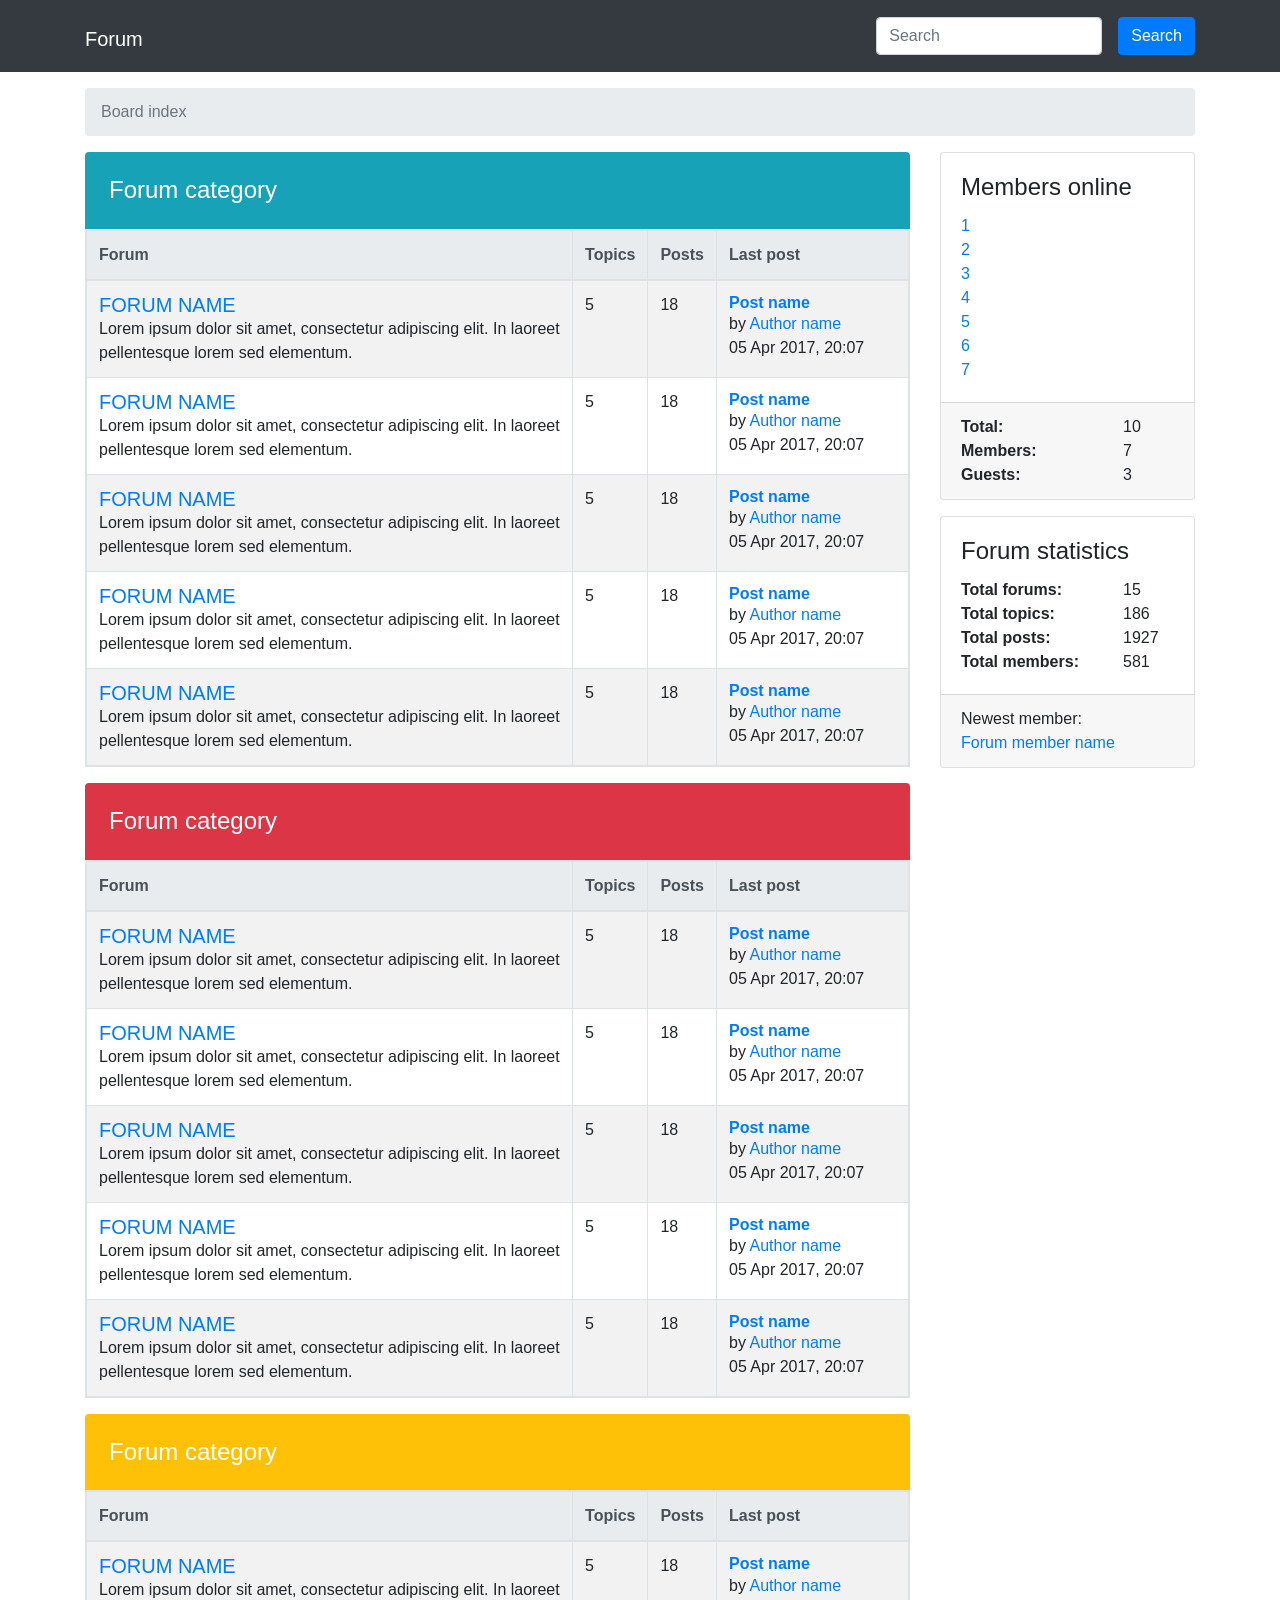
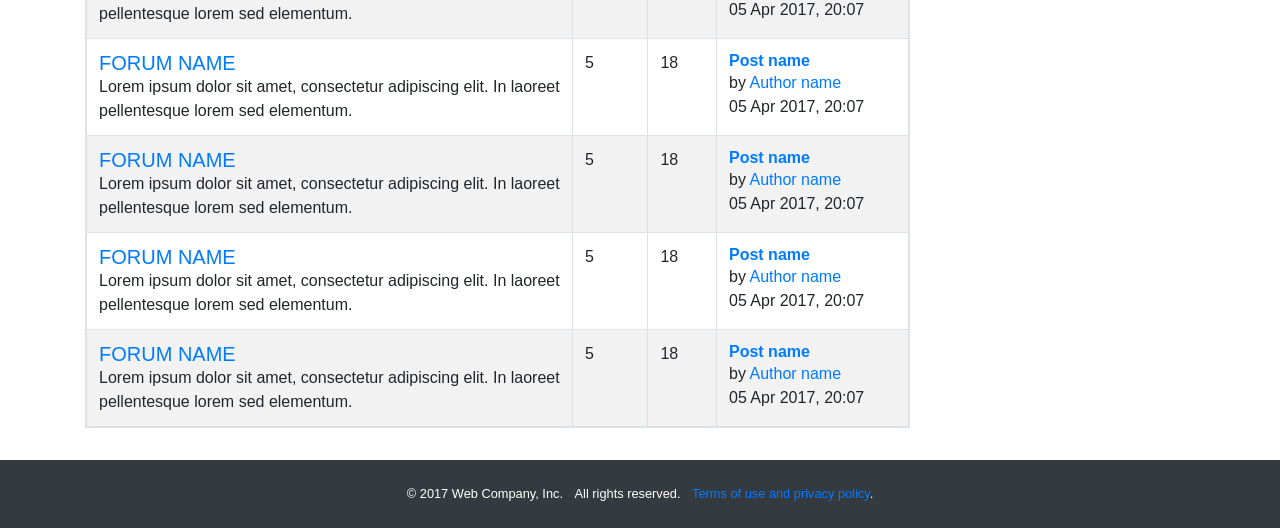
==== day 18/index.html @ 0929593d "day 17need to do" ====
<!DOCTYPE html>
<html lang="en">
  <head>
    <!-- Required meta tags -->
    <meta charset="utf-8">
    <meta name="viewport" content="width=device-width, initial-scale=1, shrink-to-fit=no">

    <!-- Bootstrap CSS -->
    <link rel="stylesheet" href="https://maxcdn.bootstrapcdn.com/bootstrap/4.0.0-beta.2/css/bootstrap.min.css" integrity="sha384-PsH8R72JQ3SOdhVi3uxftmaW6Vc51MKb0q5P2rRUpPvrszuE4W1povHYgTpBfshb" crossorigin="anonymous">

    <title>Forum - Board overview</title>

    <style type="text/css">
      .forum-col {
        min-width: 16em;
      }
      .last-post-col {
        min-width: 12em;
      }
    </style>
  </head>
  <body>
    <nav class="navbar navbar-dark bg-dark">
      <div class="container">
        <h1><a href="#" class="navbar-brand">Forum</a></h1>
        <form class="form-inline">
          <input type="text" class="form-control mr-3 mb-2 mb-sm-0 " placeholder="Search">
          <button type="submit" class="btn btn-primary">Search</button>
        </form>
      </div>
    </nav>
    <div class="container my-3">
      <nav class="breadcrumb">
        <span class="breadcrumb-item active">Board index</span>
      </nav>
      <div class="row">
        <div class="col-12 col-xl-9">
          <h2 class="h4 text-white  bg-info mb-0 p-4 rounded-top">Forum category</h2>
          <table class="table table-striped table-bordered table-responsive">
            <thead class="thead-light">
              <tr>
                <th scope="col" class="forum-col">Forum</th>
                <th scope="col">Topics</th>
                <th scope="col">Posts</th>
                <th scope="col" class="last-post-col">Last post</th>
              </tr>
            </thead>
            <tbody>
              <tr>
                <td>
                  <h3 class="h5 mb-0"><a href="#0" class="text-uppercase">Forum name</a></h3>
                  <p class="mb-0">Lorem ipsum dolor sit amet, consectetur adipiscing elit. In laoreet pellentesque lorem sed elementum.</p>
                </td>
                <td>
                  <div>5</div>
                </td>
                <td>
                  <div>18</div>
                </td>
                <td>
                  <h4 class="h6 mb-0 font-weight-bold"><a href="#0">Post name</a></h4>
                  <div>by <a href="#0">Author name</a></div>
                  <div>05 Apr 2017, 20:07</div>
                </td>
              </tr>
              <tr>
                <td>
                  <h3 class="h5 mb-0"><a href="#0" class="text-uppercase">Forum name</a></h3>
                  <p class="mb-0">Lorem ipsum dolor sit amet, consectetur adipiscing elit. In laoreet pellentesque lorem sed elementum.</p>
                </td>
                <td>
                  <div>5</div>
                </td>
                <td>
                  <div>18</div>
                </td>
                <td>
                  <h4 class="h6 mb-0 font-weight-bold"><a href="#0">Post name</a></h4>
                  <div>by <a href="#0">Author name</a></div>
                  <div>05 Apr 2017, 20:07</div>
                </td>
              </tr>
              <tr>
                <td>
                  <h3 class="h5 mb-0"><a href="#0" class="text-uppercase">Forum name</a></h3>
                  <p class="mb-0">Lorem ipsum dolor sit amet, consectetur adipiscing elit. In laoreet pellentesque lorem sed elementum.</p>
                </td>
                <td>
                  <div>5</div>
                </td>
                <td>
                  <div>18</div>
                </td>
                <td>
                  <h4 class="h6 mb-0 font-weight-bold"><a href="#0">Post name</a></h4>
                  <div>by <a href="#0">Author name</a></div>
                  <div>05 Apr 2017, 20:07</div>
                </td>
              </tr>
              <tr>
                <td>
                  <h3 class="h5 mb-0"><a href="#0" class="text-uppercase">Forum name</a></h3>
                  <p class="mb-0">Lorem ipsum dolor sit amet, consectetur adipiscing elit. In laoreet pellentesque lorem sed elementum.</p>
                </td>
                <td>
                  <div>5</div>
                </td>
                <td>
                  <div>18</div>
                </td>
                <td>
                  <h4 class="h6 mb-0 font-weight-bold"><a href="#0">Post name</a></h4>
                  <div>by <a href="#0">Author name</a></div>
                  <div>05 Apr 2017, 20:07</div>
                </td>
              </tr>
              <tr>
                <td>
                  <h3 class="h5 mb-0"><a href="#0" class="text-uppercase">Forum name</a></h3>
                  <p class="mb-0">Lorem ipsum dolor sit amet, consectetur adipiscing elit. In laoreet pellentesque lorem sed elementum.</p>
                </td>
                <td>
                  <div>5</div>
                </td>
                <td>
                  <div>18</div>
                </td>
                <td>
                  <h4 class="h6 mb-0 font-weight-bold"><a href="#0">Post name</a></h4>
                  <div>by <a href="#0">Author name</a></div>
                  <div>05 Apr 2017, 20:07</div>
                </td>
              </tr>
            </tbody>
          </table>
          <h2 class="h4 text-white  bg-danger mb-0 p-4 rounded-top">Forum category</h2>
          <table class="table table-striped table-bordered table-responsive">
            <thead class="thead-light">
              <tr>
                <th scope="col" class="forum-col">Forum</th>
                <th scope="col">Topics</th>
                <th scope="col">Posts</th>
                <th scope="col" class="last-post-col">Last post</th>
              </tr>
            </thead>
            <tbody>
              <tr>
                <td>
                  <h3 class="h5 mb-0"><a href="#0" class="text-uppercase">Forum name</a></h3>
                  <p class="mb-0">Lorem ipsum dolor sit amet, consectetur adipiscing elit. In laoreet pellentesque lorem sed elementum.</p>
                </td>
                <td>
                  <div>5</div>
                </td>
                <td>
                  <div>18</div>
                </td>
                <td>
                  <h4 class="h6 mb-0 font-weight-bold"><a href="#0">Post name</a></h4>
                  <div>by <a href="#0">Author name</a></div>
                  <div>05 Apr 2017, 20:07</div>
                </td>
              </tr>
              <tr>
                <td>
                  <h3 class="h5 mb-0"><a href="#0" class="text-uppercase">Forum name</a></h3>
                  <p class="mb-0">Lorem ipsum dolor sit amet, consectetur adipiscing elit. In laoreet pellentesque lorem sed elementum.</p>
                </td>
                <td>
                  <div>5</div>
                </td>
                <td>
                  <div>18</div>
                </td>
                <td>
                  <h4 class="h6 mb-0 font-weight-bold"><a href="#0">Post name</a></h4>
                  <div>by <a href="#0">Author name</a></div>
                  <div>05 Apr 2017, 20:07</div>
                </td>
              </tr>
              <tr>
                <td>
                  <h3 class="h5 mb-0"><a href="#0" class="text-uppercase">Forum name</a></h3>
                  <p class="mb-0">Lorem ipsum dolor sit amet, consectetur adipiscing elit. In laoreet pellentesque lorem sed elementum.</p>
                </td>
                <td>
                  <div>5</div>
                </td>
                <td>
                  <div>18</div>
                </td>
                <td>
                  <h4 class="h6 mb-0 font-weight-bold"><a href="#0">Post name</a></h4>
                  <div>by <a href="#0">Author name</a></div>
                  <div>05 Apr 2017, 20:07</div>
                </td>
              </tr>
              <tr>
                <td>
                  <h3 class="h5 mb-0"><a href="#0" class="text-uppercase">Forum name</a></h3>
                  <p class="mb-0">Lorem ipsum dolor sit amet, consectetur adipiscing elit. In laoreet pellentesque lorem sed elementum.</p>
                </td>
                <td>
                  <div>5</div>
                </td>
                <td>
                  <div>18</div>
                </td>
                <td>
                  <h4 class="h6 mb-0 font-weight-bold"><a href="#0">Post name</a></h4>
                  <div>by <a href="#0">Author name</a></div>
                  <div>05 Apr 2017, 20:07</div>
                </td>
              </tr>
              <tr>
                <td>
                  <h3 class="h5 mb-0"><a href="#0" class="text-uppercase">Forum name</a></h3>
                  <p class="mb-0">Lorem ipsum dolor sit amet, consectetur adipiscing elit. In laoreet pellentesque lorem sed elementum.</p>
                </td>
                <td>
                  <div>5</div>
                </td>
                <td>
                  <div>18</div>
                </td>
                <td>
                  <h4 class="h6 mb-0 font-weight-bold"><a href="#0">Post name</a></h4>
                  <div>by <a href="#0">Author name</a></div>
                  <div>05 Apr 2017, 20:07</div>
                </td>
              </tr>
            </tbody>
          </table>
          <h2 class="h4 text-white  bg-warning mb-0 p-4 rounded-top ">Forum category</h2>
          <table class="table table-striped table-bordered table-responsive">
            <thead class="thead-light">
              <tr>
                <th scope="col" class="forum-col">Forum</th>
                <th scope="col">Topics</th>
                <th scope="col">Posts</th>
                <th scope="col" class="last-post-col">Last post</th>
              </tr>
            </thead>
            <tbody>
              <tr>
                <td>
                  <h3 class="h5 mb-0"><a href="#0" class="text-uppercase">Forum name</a></h3>
                  <p class="mb-0">Lorem ipsum dolor sit amet, consectetur adipiscing elit. In laoreet pellentesque lorem sed elementum.</p>
                </td>
                <td>
                  <div>5</div>
                </td>
                <td>
                  <div>18</div>
                </td>
                <td>
                  <h4 class="h6 mb-0 font-weight-bold"><a href="#0">Post name</a></h4>
                  <div>by <a href="#0">Author name</a></div>
                  <div>05 Apr 2017, 20:07</div>
                </td>
              </tr>
              <tr>
                <td>
                  <h3 class="h5 mb-0"><a href="#0" class="text-uppercase">Forum name</a></h3>
                  <p class="mb-0">Lorem ipsum dolor sit amet, consectetur adipiscing elit. In laoreet pellentesque lorem sed elementum.</p>
                </td>
                <td>
                  <div>5</div>
                </td>
                <td>
                  <div>18</div>
                </td>
                <td>
                  <h4 class="h6 mb-0 font-weight-bold"><a href="#0">Post name</a></h4>
                  <div>by <a href="#0">Author name</a></div>
                  <div>05 Apr 2017, 20:07</div>
                </td>
              </tr>
              <tr>
                <td>
                  <h3 class="h5 mb-0"><a href="#0" class="text-uppercase">Forum name</a></h3>
                  <p class="mb-0">Lorem ipsum dolor sit amet, consectetur adipiscing elit. In laoreet pellentesque lorem sed elementum.</p>
                </td>
                <td>
                  <div>5</div>
                </td>
                <td>
                  <div>18</div>
                </td>
                <td>
                  <h4 class="h6 mb-0 font-weight-bold"><a href="#0">Post name</a></h4>
                  <div>by <a href="#0">Author name</a></div>
                  <div>05 Apr 2017, 20:07</div>
                </td>
              </tr>
              <tr>
                <td>
                  <h3 class="h5 mb-0"><a href="#0" class="text-uppercase">Forum name</a></h3>
                  <p class="mb-0">Lorem ipsum dolor sit amet, consectetur adipiscing elit. In laoreet pellentesque lorem sed elementum.</p>
                </td>
                <td>
                  <div>5</div>
                </td>
                <td>
                  <div>18</div>
                </td>
                <td>
                  <h4 class="h6 mb-0 font-weight-bold"><a href="#0">Post name</a></h4>
                  <div>by <a href="#0">Author name</a></div>
                  <div>05 Apr 2017, 20:07</div>
                </td>
              </tr>
              <tr>
                <td>
                  <h3 class="h5 mb-0"><a href="#0" class="text-uppercase">Forum name</a></h3>
                  <p class="mb-0">Lorem ipsum dolor sit amet, consectetur adipiscing elit. In laoreet pellentesque lorem sed elementum.</p>
                </td>
                <td>
                  <div>5</div>
                </td>
                <td>
                  <div>18</div>
                </td>
                <td>
                  <h4 class="h6 mb-0 font-weight-bold"><a href="#0">Post name</a></h4>
                  <div>by <a href="#0">Author name</a></div>
                  <div>05 Apr 2017, 20:07</div>
                </td>
              </tr>
            </tbody>
          </table>
        </div>
        <div class="col-12 col-xl-3">
          <aside>
            <div class="row">
              <div class="col-12 col-sm-6 col-xl-12">
                <div class="card mb-3 mb-sm-0 mb-xl-3">
                  <div class="card-body">
                    <h2 class="h4 card-title">Members online</h2>
                    <ul class="list-unstyled mb-0">
                      <li><a href="#0">1</a></li>
                      <li><a href="#0">2</a></li>
                      <li><a href="#0">3</a></li>
                      <li><a href="#0">4</a></li>
                      <li><a href="#0">5</a></li>
                      <li><a href="#0">6</a></li>
                      <li><a href="#0">7</a></li>
                    </ul>
                  </div>
                  <div class="card-footer">
                    <dl class="row mb-0">
                      <dt class="col-8">Total:</dt>
                      <dd class="col-4 mb-0">10</dd>
                    </dl>
                    <dl class="row mb-0">
                      <dt class="col-8">Members:</dt>
                      <dd class="col-4 mb-0">7</dd>
                    </dl>
                    <dl class="row mb-0">
                      <dt class="col-8">Guests:</dt>
                      <dd class="col-4 mb-0">3</dd>
                    </dl>
                  </div>
                </div>
              </div>
              <div class="col-12 col-sm-6 col-xl-12">
                <div class="card">
                  <div class="card-body">
                    <h2 class="h4 card-title">Forum statistics</h2>
                    <dl class="row mb-0">
                      <dt class="col-8">Total forums:</dt>
                      <dd class="col-4 mb-0">15</dd>
                    </dl>
                    <dl class="row mb-0">
                      <dt class="col-8">Total topics:</dt>
                      <dd class="col-4 mb-0">186</dd>
                    </dl>
                    <dl class="row mb-0">
                      <dt class="col-8">Total posts:</dt>
                      <dd class="col-4 mb-0">1927</dd>
                    </dl>
                    <dl class="row mb-0">
                      <dt class="col-8">Total members:</dt>
                      <dd class="col-4 mb-0">581</dd>
                    </dl>
                  </div>
                  <div class="card-footer">
                    <div>Newest member:</div>
                    <div><a href="#0">Forum member name</a></div>
                  </div>
                </div>
              </div>
            </div>
          </aside>
        </div>
      </div>
    </div>
    <footer class="small bg-dark text-white">
      <div class="container py-4">
        <ul class="list-inline mb-0 text-center">
          <li class="list-inline-item">&copy; 2017 Web Company, Inc.</li>
          <li class="list-inline-item">All rights reserved.</li>
          <li class="list-inline-item"><a href="#">Terms of use and privacy policy</a>.</li>
        </ul>
      </div>
    </footer>

    <!-- Optional JavaScript -->
    <!-- jQuery first, then Popper.js, then Bootstrap JS -->
    <script src="https://code.jquery.com/jquery-3.2.1.slim.min.js" integrity="sha384-KJ3o2DKtIkvYIK3UENzmM7KCkRr/rE9/Qpg6aAZGJwFDMVNA/GpGFF93hXpG5KkN" crossorigin="anonymous"></script>
    <script src="https://cdnjs.cloudflare.com/ajax/libs/popper.js/1.12.3/umd/popper.min.js" integrity="sha384-vFJXuSJphROIrBnz7yo7oB41mKfc8JzQZiCq4NCceLEaO4IHwicKwpJf9c9IpFgh" crossorigin="anonymous"></script>
    <script src="https://maxcdn.bootstrapcdn.com/bootstrap/4.0.0-beta.2/js/bootstrap.min.js" integrity="sha384-alpBpkh1PFOepccYVYDB4do5UnbKysX5WZXm3XxPqe5iKTfUKjNkCk9SaVuEZflJ" crossorigin="anonymous"></script>
  </body>
</html>
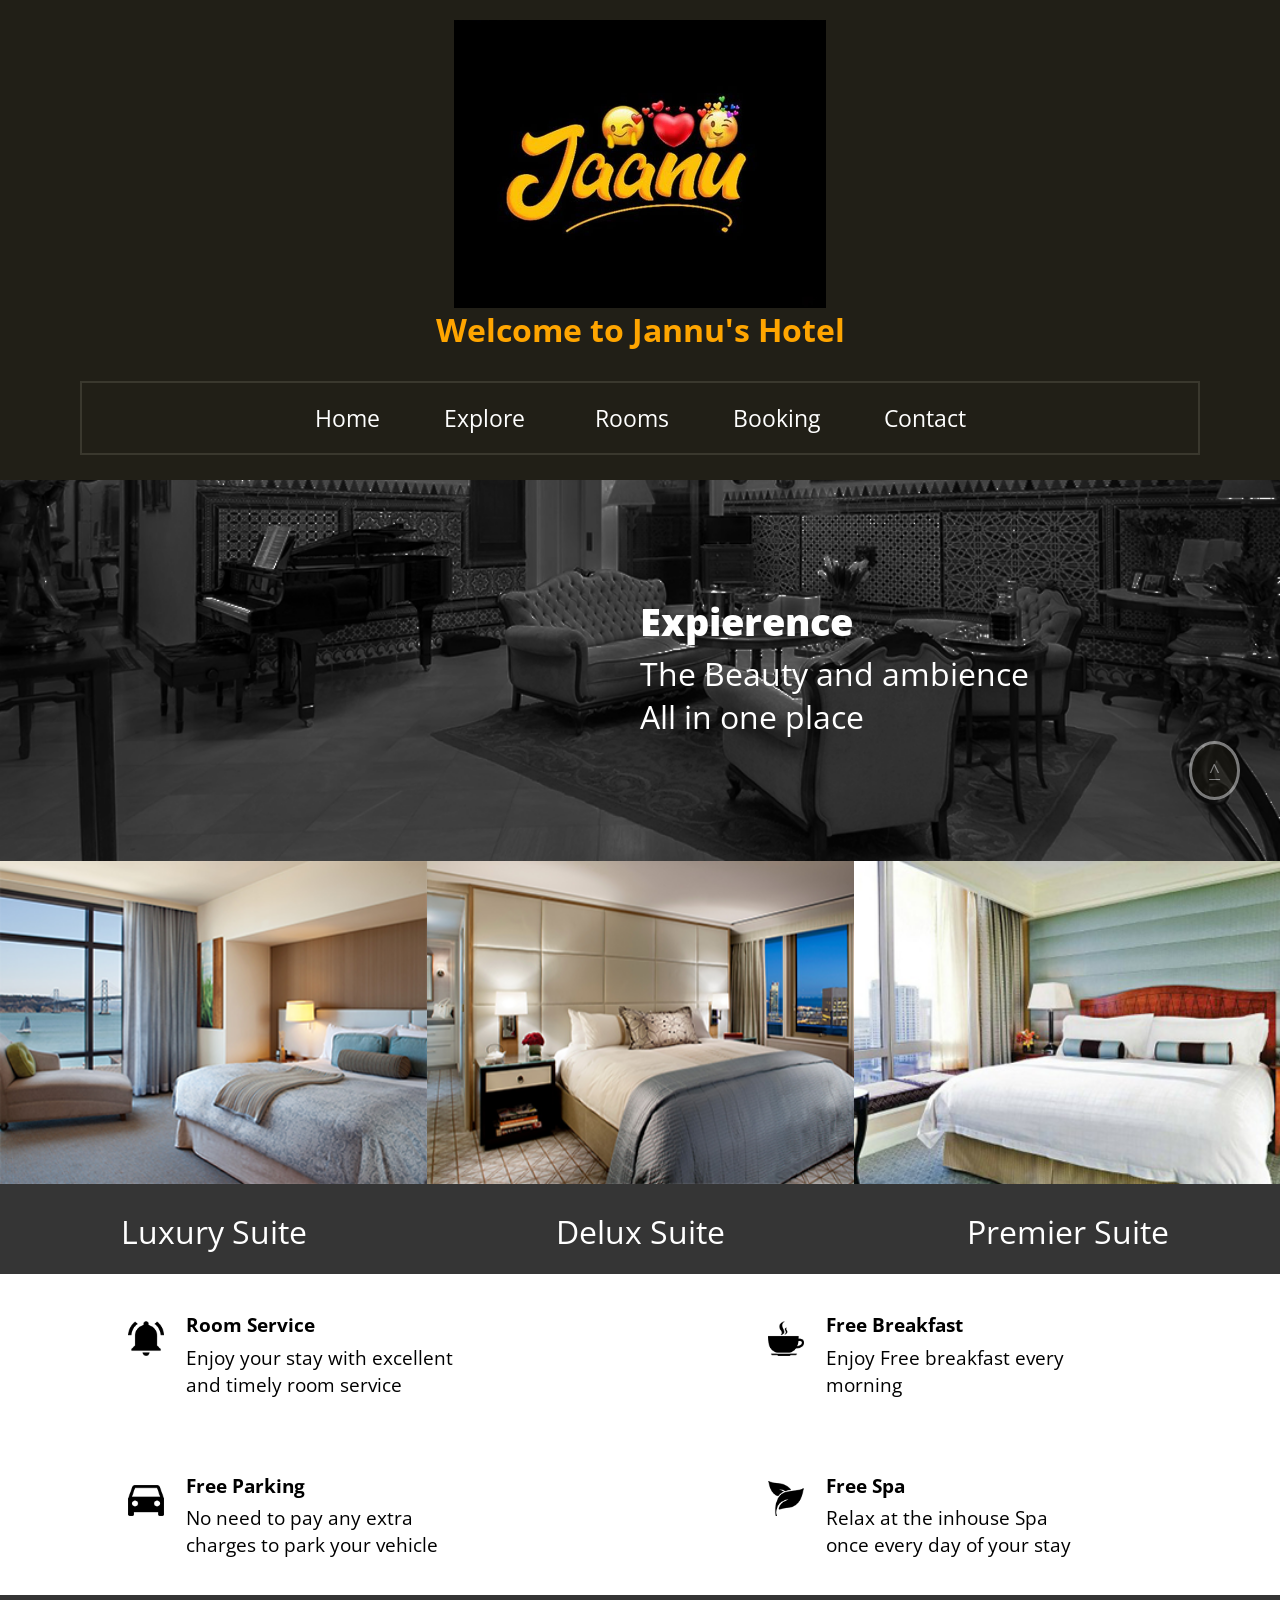
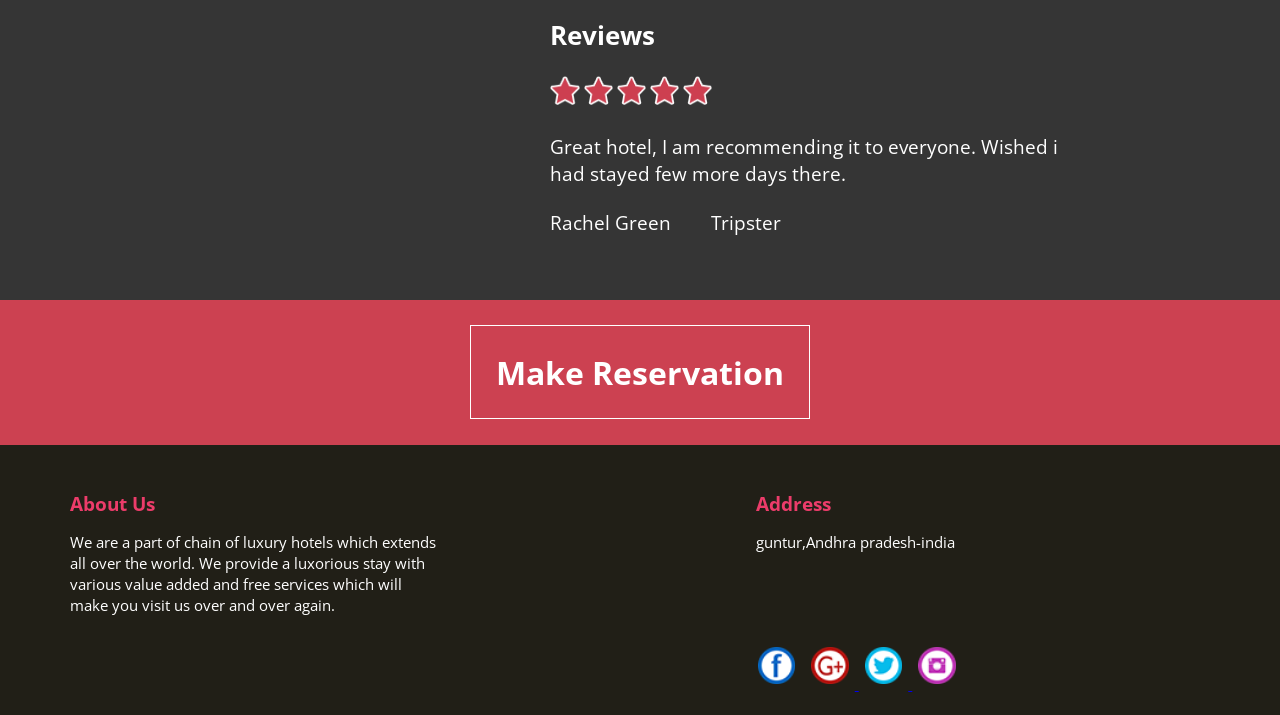
==== commit 0fe24331: "day 17need to do" ====
--- a/day 18/index.html
+++ b/day 18/index.html
@@ -1,414 +1,299 @@
 <!DOCTYPE html>
-<html lang="en">
-  <head>
-    <!-- Required meta tags -->
+<html>
+<head>
     <meta charset="utf-8">
-    <meta name="viewport" content="width=device-width, initial-scale=1, shrink-to-fit=no">
-
-    <!-- Bootstrap CSS -->
-    <link rel="stylesheet" href="https://maxcdn.bootstrapcdn.com/bootstrap/4.0.0-beta.2/css/bootstrap.min.css" integrity="sha384-PsH8R72JQ3SOdhVi3uxftmaW6Vc51MKb0q5P2rRUpPvrszuE4W1povHYgTpBfshb" crossorigin="anonymous">
-
-    <title>Forum - Board overview</title>
-
-    <style type="text/css">
-      .forum-col {
-        min-width: 16em;
-      }
-      .last-post-col {
-        min-width: 12em;
-      }
-    </style>
-  </head>
-  <body>
-    <nav class="navbar navbar-dark bg-dark">
-      <div class="container">
-        <h1><a href="#" class="navbar-brand">Forum</a></h1>
-        <form class="form-inline">
-          <input type="text" class="form-control mr-3 mb-2 mb-sm-0 " placeholder="Search">
-          <button type="submit" class="btn btn-primary">Search</button>
-        </form>
-      </div>
-    </nav>
-    <div class="container my-3">
-      <nav class="breadcrumb">
-        <span class="breadcrumb-item active">Board index</span>
-      </nav>
-      <div class="row">
-        <div class="col-12 col-xl-9">
-          <h2 class="h4 text-white  bg-info mb-0 p-4 rounded-top">Forum category</h2>
-          <table class="table table-striped table-bordered table-responsive">
-            <thead class="thead-light">
-              <tr>
-                <th scope="col" class="forum-col">Forum</th>
-                <th scope="col">Topics</th>
-                <th scope="col">Posts</th>
-                <th scope="col" class="last-post-col">Last post</th>
-              </tr>
-            </thead>
-            <tbody>
-              <tr>
-                <td>
-                  <h3 class="h5 mb-0"><a href="#0" class="text-uppercase">Forum name</a></h3>
-                  <p class="mb-0">Lorem ipsum dolor sit amet, consectetur adipiscing elit. In laoreet pellentesque lorem sed elementum.</p>
-                </td>
-                <td>
-                  <div>5</div>
-                </td>
-                <td>
-                  <div>18</div>
-                </td>
-                <td>
-                  <h4 class="h6 mb-0 font-weight-bold"><a href="#0">Post name</a></h4>
-                  <div>by <a href="#0">Author name</a></div>
-                  <div>05 Apr 2017, 20:07</div>
-                </td>
-              </tr>
-              <tr>
-                <td>
-                  <h3 class="h5 mb-0"><a href="#0" class="text-uppercase">Forum name</a></h3>
-                  <p class="mb-0">Lorem ipsum dolor sit amet, consectetur adipiscing elit. In laoreet pellentesque lorem sed elementum.</p>
-                </td>
-                <td>
-                  <div>5</div>
-                </td>
-                <td>
-                  <div>18</div>
-                </td>
-                <td>
-                  <h4 class="h6 mb-0 font-weight-bold"><a href="#0">Post name</a></h4>
-                  <div>by <a href="#0">Author name</a></div>
-                  <div>05 Apr 2017, 20:07</div>
-                </td>
-              </tr>
-              <tr>
-                <td>
-                  <h3 class="h5 mb-0"><a href="#0" class="text-uppercase">Forum name</a></h3>
-                  <p class="mb-0">Lorem ipsum dolor sit amet, consectetur adipiscing elit. In laoreet pellentesque lorem sed elementum.</p>
-                </td>
-                <td>
-                  <div>5</div>
-                </td>
-                <td>
-                  <div>18</div>
-                </td>
-                <td>
-                  <h4 class="h6 mb-0 font-weight-bold"><a href="#0">Post name</a></h4>
-                  <div>by <a href="#0">Author name</a></div>
-                  <div>05 Apr 2017, 20:07</div>
-                </td>
-              </tr>
-              <tr>
-                <td>
-                  <h3 class="h5 mb-0"><a href="#0" class="text-uppercase">Forum name</a></h3>
-                  <p class="mb-0">Lorem ipsum dolor sit amet, consectetur adipiscing elit. In laoreet pellentesque lorem sed elementum.</p>
-                </td>
-                <td>
-                  <div>5</div>
-                </td>
-                <td>
-                  <div>18</div>
-                </td>
-                <td>
-                  <h4 class="h6 mb-0 font-weight-bold"><a href="#0">Post name</a></h4>
-                  <div>by <a href="#0">Author name</a></div>
-                  <div>05 Apr 2017, 20:07</div>
-                </td>
-              </tr>
-              <tr>
-                <td>
-                  <h3 class="h5 mb-0"><a href="#0" class="text-uppercase">Forum name</a></h3>
-                  <p class="mb-0">Lorem ipsum dolor sit amet, consectetur adipiscing elit. In laoreet pellentesque lorem sed elementum.</p>
-                </td>
-                <td>
-                  <div>5</div>
-                </td>
-                <td>
-                  <div>18</div>
-                </td>
-                <td>
-                  <h4 class="h6 mb-0 font-weight-bold"><a href="#0">Post name</a></h4>
-                  <div>by <a href="#0">Author name</a></div>
-                  <div>05 Apr 2017, 20:07</div>
-                </td>
-              </tr>
-            </tbody>
-          </table>
-          <h2 class="h4 text-white  bg-danger mb-0 p-4 rounded-top">Forum category</h2>
-          <table class="table table-striped table-bordered table-responsive">
-            <thead class="thead-light">
-              <tr>
-                <th scope="col" class="forum-col">Forum</th>
-                <th scope="col">Topics</th>
-                <th scope="col">Posts</th>
-                <th scope="col" class="last-post-col">Last post</th>
-              </tr>
-            </thead>
-            <tbody>
-              <tr>
-                <td>
-                  <h3 class="h5 mb-0"><a href="#0" class="text-uppercase">Forum name</a></h3>
-                  <p class="mb-0">Lorem ipsum dolor sit amet, consectetur adipiscing elit. In laoreet pellentesque lorem sed elementum.</p>
-                </td>
-                <td>
-                  <div>5</div>
-                </td>
-                <td>
-                  <div>18</div>
-                </td>
-                <td>
-                  <h4 class="h6 mb-0 font-weight-bold"><a href="#0">Post name</a></h4>
-                  <div>by <a href="#0">Author name</a></div>
-                  <div>05 Apr 2017, 20:07</div>
-                </td>
-              </tr>
-              <tr>
-                <td>
-                  <h3 class="h5 mb-0"><a href="#0" class="text-uppercase">Forum name</a></h3>
-                  <p class="mb-0">Lorem ipsum dolor sit amet, consectetur adipiscing elit. In laoreet pellentesque lorem sed elementum.</p>
-                </td>
-                <td>
-                  <div>5</div>
-                </td>
-                <td>
-                  <div>18</div>
-                </td>
-                <td>
-                  <h4 class="h6 mb-0 font-weight-bold"><a href="#0">Post name</a></h4>
-                  <div>by <a href="#0">Author name</a></div>
-                  <div>05 Apr 2017, 20:07</div>
-                </td>
-              </tr>
-              <tr>
-                <td>
-                  <h3 class="h5 mb-0"><a href="#0" class="text-uppercase">Forum name</a></h3>
-                  <p class="mb-0">Lorem ipsum dolor sit amet, consectetur adipiscing elit. In laoreet pellentesque lorem sed elementum.</p>
-                </td>
-                <td>
-                  <div>5</div>
-                </td>
-                <td>
-                  <div>18</div>
-                </td>
-                <td>
-                  <h4 class="h6 mb-0 font-weight-bold"><a href="#0">Post name</a></h4>
-                  <div>by <a href="#0">Author name</a></div>
-                  <div>05 Apr 2017, 20:07</div>
-                </td>
-              </tr>
-              <tr>
-                <td>
-                  <h3 class="h5 mb-0"><a href="#0" class="text-uppercase">Forum name</a></h3>
-                  <p class="mb-0">Lorem ipsum dolor sit amet, consectetur adipiscing elit. In laoreet pellentesque lorem sed elementum.</p>
-                </td>
-                <td>
-                  <div>5</div>
-                </td>
-                <td>
-                  <div>18</div>
-                </td>
-                <td>
-                  <h4 class="h6 mb-0 font-weight-bold"><a href="#0">Post name</a></h4>
-                  <div>by <a href="#0">Author name</a></div>
-                  <div>05 Apr 2017, 20:07</div>
-                </td>
-              </tr>
-              <tr>
-                <td>
-                  <h3 class="h5 mb-0"><a href="#0" class="text-uppercase">Forum name</a></h3>
-                  <p class="mb-0">Lorem ipsum dolor sit amet, consectetur adipiscing elit. In laoreet pellentesque lorem sed elementum.</p>
-                </td>
-                <td>
-                  <div>5</div>
-                </td>
-                <td>
-                  <div>18</div>
-                </td>
-                <td>
-                  <h4 class="h6 mb-0 font-weight-bold"><a href="#0">Post name</a></h4>
-                  <div>by <a href="#0">Author name</a></div>
-                  <div>05 Apr 2017, 20:07</div>
-                </td>
-              </tr>
-            </tbody>
-          </table>
-          <h2 class="h4 text-white  bg-warning mb-0 p-4 rounded-top ">Forum category</h2>
-          <table class="table table-striped table-bordered table-responsive">
-            <thead class="thead-light">
-              <tr>
-                <th scope="col" class="forum-col">Forum</th>
-                <th scope="col">Topics</th>
-                <th scope="col">Posts</th>
-                <th scope="col" class="last-post-col">Last post</th>
-              </tr>
-            </thead>
-            <tbody>
-              <tr>
-                <td>
-                  <h3 class="h5 mb-0"><a href="#0" class="text-uppercase">Forum name</a></h3>
-                  <p class="mb-0">Lorem ipsum dolor sit amet, consectetur adipiscing elit. In laoreet pellentesque lorem sed elementum.</p>
-                </td>
-                <td>
-                  <div>5</div>
-                </td>
-                <td>
-                  <div>18</div>
-                </td>
-                <td>
-                  <h4 class="h6 mb-0 font-weight-bold"><a href="#0">Post name</a></h4>
-                  <div>by <a href="#0">Author name</a></div>
-                  <div>05 Apr 2017, 20:07</div>
-                </td>
-              </tr>
-              <tr>
-                <td>
-                  <h3 class="h5 mb-0"><a href="#0" class="text-uppercase">Forum name</a></h3>
-                  <p class="mb-0">Lorem ipsum dolor sit amet, consectetur adipiscing elit. In laoreet pellentesque lorem sed elementum.</p>
-                </td>
-                <td>
-                  <div>5</div>
-                </td>
-                <td>
-                  <div>18</div>
-                </td>
-                <td>
-                  <h4 class="h6 mb-0 font-weight-bold"><a href="#0">Post name</a></h4>
-                  <div>by <a href="#0">Author name</a></div>
-                  <div>05 Apr 2017, 20:07</div>
-                </td>
-              </tr>
-              <tr>
-                <td>
-                  <h3 class="h5 mb-0"><a href="#0" class="text-uppercase">Forum name</a></h3>
-                  <p class="mb-0">Lorem ipsum dolor sit amet, consectetur adipiscing elit. In laoreet pellentesque lorem sed elementum.</p>
-                </td>
-                <td>
-                  <div>5</div>
-                </td>
-                <td>
-                  <div>18</div>
-                </td>
-                <td>
-                  <h4 class="h6 mb-0 font-weight-bold"><a href="#0">Post name</a></h4>
-                  <div>by <a href="#0">Author name</a></div>
-                  <div>05 Apr 2017, 20:07</div>
-                </td>
-              </tr>
-              <tr>
-                <td>
-                  <h3 class="h5 mb-0"><a href="#0" class="text-uppercase">Forum name</a></h3>
-                  <p class="mb-0">Lorem ipsum dolor sit amet, consectetur adipiscing elit. In laoreet pellentesque lorem sed elementum.</p>
-                </td>
-                <td>
-                  <div>5</div>
-                </td>
-                <td>
-                  <div>18</div>
-                </td>
-                <td>
-                  <h4 class="h6 mb-0 font-weight-bold"><a href="#0">Post name</a></h4>
-                  <div>by <a href="#0">Author name</a></div>
-                  <div>05 Apr 2017, 20:07</div>
-                </td>
-              </tr>
-              <tr>
-                <td>
-                  <h3 class="h5 mb-0"><a href="#0" class="text-uppercase">Forum name</a></h3>
-                  <p class="mb-0">Lorem ipsum dolor sit amet, consectetur adipiscing elit. In laoreet pellentesque lorem sed elementum.</p>
-                </td>
-                <td>
-                  <div>5</div>
-                </td>
-                <td>
-                  <div>18</div>
-                </td>
-                <td>
-                  <h4 class="h6 mb-0 font-weight-bold"><a href="#0">Post name</a></h4>
-                  <div>by <a href="#0">Author name</a></div>
-                  <div>05 Apr 2017, 20:07</div>
-                </td>
-              </tr>
-            </tbody>
-          </table>
-        </div>
-        <div class="col-12 col-xl-3">
-          <aside>
-            <div class="row">
-              <div class="col-12 col-sm-6 col-xl-12">
-                <div class="card mb-3 mb-sm-0 mb-xl-3">
-                  <div class="card-body">
-                    <h2 class="h4 card-title">Members online</h2>
-                    <ul class="list-unstyled mb-0">
-                      <li><a href="#0">1</a></li>
-                      <li><a href="#0">2</a></li>
-                      <li><a href="#0">3</a></li>
-                      <li><a href="#0">4</a></li>
-                      <li><a href="#0">5</a></li>
-                      <li><a href="#0">6</a></li>
-                      <li><a href="#0">7</a></li>
-                    </ul>
-                  </div>
-                  <div class="card-footer">
-                    <dl class="row mb-0">
-                      <dt class="col-8">Total:</dt>
-                      <dd class="col-4 mb-0">10</dd>
-                    </dl>
-                    <dl class="row mb-0">
-                      <dt class="col-8">Members:</dt>
-                      <dd class="col-4 mb-0">7</dd>
-                    </dl>
-                    <dl class="row mb-0">
-                      <dt class="col-8">Guests:</dt>
-                      <dd class="col-4 mb-0">3</dd>
-                    </dl>
-                  </div>
+    <title> Magestic Hotel</title>
+     <script type="text/javascript" src="https://ajax.googleapis.com/ajax/libs/jquery/3.2.1/jquery.min.js"></script>
+     <script type="text/javascript" src="slick.js"></script>
+     <script type="text/javascript" src="jquery.scrollUp.js"></script>
+  
+    <link rel="stylesheet" type="text/css" href="main.css">
+    <link rel="stylesheet" type="text/css" href="slick.css">
+
+    
+<!--    <link rel="stylesheet" type="text/css" href="css/slick-theme.css">-->
+
+  
+         <script type="text/javascript" src="demo.js"></script>
+    <link href="https://fonts.googleapis.com/css?family=Open+Sans" rel="stylesheet">
+    
+    
+
+
+    
+    </head>
+    
+<body >  
+    <header class="tm-header">
+        <img class="tm-logo" src="Majestic_Hotel_hd.png" alt="Majestic Hotel"><h1 style="color:orange;"  align="center">Welcome  to Jannu's Hotel</h1>
+        <nav class="tm-nav" >
+       <div>
+        
+            <ul>
+                <li class="tm-list"><a href="index.html">Home</a></li>
+                <li class="tm-list"><a href="explore.html">Explore </a></li>
+                <li class="tm-list"><a href="rooms.html">Rooms</a></li>
+                <li class="tm-list"><a href="bb.html">Booking</a></li>
+                <li><a href="contact.html">Contact</a></li>
+            </ul>    
+            </div>
+        </nav>
+    </header>
+    
+    <section class="tm-imgslider">
+ 
+    
+    <div class="slider single">
+					<div><div class="tm-slider"><img class="tm-sliderimage" src="main_slider11.png" alt="Majestic Hotel"> 
+                        <div class="tm-slidertext">
+                        <p class="bold"> Expierence</p>
+                        <p class="simple">The Beauty and ambience </p>
+                            <p class="simple">All in one place </p></div>
+                </div></div>
+					<div><div class="tm-slider"><img class="tm-sliderimage" src="main_slider12.png" alt="Majestic Hotel"> 
+                        <div class="tm-slidertext">
+                        <p class="bold"> Expierence</p>
+                        <p class="simple">The tranquility </p>
+                            <p class="simple">in hotel spa and swimming pool </p></div>
+                </div></div>
+					<div><div class="tm-slider"><img class="tm-sliderimage" src="main_slider13.png" alt="Majestic Hotel"> 
+                        <div class="tm-slidertext">
+                        <p class="bold"> Expierence</p>
+                        <p class="simple">The luxorious interiors </p>
+                            <p class="simple">in every hotel room </p></div>
+                </div></div>
+					<div><div class="tm-slider"><img class="tm-sliderimage" src="main_slider14.png" alt="Majestic Hotel"> 
+                        <div class="tm-slidertext">
+                        <p class="bold"> Expirence</p>
+                        <p class="simple">The mesmerizing beach view </p>
+                            <p class="simple">from your room's balcony</p></div>
+                </div></div>
+				
+				</div>
+        <img src="back.png" class="left">
+          <img src="next.png" class="right">
+   </section>
+    
+
+    
+
+
+    
+     <section class="slider room flex">
+      
+                    <div class="tm-rooms">
+                        <img  src="luxury.png">
+                       <a href="rooms.html"> <p class="s">Luxury Suite</p> </a>
+
+                    </div>
+                        <div class="tm-rooms">
+                        <img  src="delux.png">
+                            <a href="rooms.html"> <p class="s">Delux Suite</p></a>
+
+                    </div>
+                        <div class="tm-rooms">
+                        <img  src="premier.png">
+                            <a href="rooms.html">  <p>Premier Suite</p></a>
+
+                    </div>
+                    <div class="tm-rooms">
+                        <img  src="luxuryroom.png">
+                       <a href="rooms.html"> <p class="s">Luxury Room</p> </a>
+
+                    </div>
+                        <div class="tm-rooms">
+                        <img  src="deluxroom.png">
+                            <a href="rooms.html"> <p>Delux Room</p></a>
+
+                    </div>
+                        <div class="tm-rooms">
+                        <img  src="premiumroom.png">
+                            <a href="rooms.html">  <p>Premier Room</p></a>
+
+                    </div>
+            
+                  
+    </section>
+
+    
+    
+    
+    
+    <section class="tm-servicesection">
+         <div class="tm-service">
+              <img class="tm-serimage" src="bell.png">
+             <div>
+                        <p class="b">Room Service</p>
+                        <p> Enjoy your stay with excellent and timely room service </p> </div>
+        </div>
+        <div class="tm-service">
+              <img class="tm-serimage" src="coffee.png">
+             <div>
+                        <p class="b">Free Breakfast</p>
+                        <p> Enjoy Free breakfast every morning</p> </div>
+        </div>
+    </section>
+    <section class="tm-servicesection">
+
+        <div class="tm-service">
+              <img class="tm-serimage" src="car-front.png">
+             <div>
+                        <p class="b">Free Parking</p>
+                        <p> No need to pay any extra charges to park your vehicle </p> </div>
+        </div>
+        <div class="tm-service">
+              <img class="tm-serimage" src="spa.png">
+             <div>
+                        <p class="b">Free Spa</p>
+                        <p> Relax at the inhouse Spa once every day of your stay </p> </div>
+        </div>
+
+    </section>
+    
+    
+    
+    
+    
+    <section class="tm-reviewsection">
+         
+        <div class="tm-review ">
+            <div class="slider review">
+            <div class="tm-revcon">
+        <p class="b"> Reviews</p>
+            <div class="tm-stars">
+                 <img src="star.png">
+                 <img src="star.png">
+                 <img src="star.png">
+                 <img src="star.png">
+                 <img src="star.png">
+            </div>
+                <div class="tm-rev">
+        <p> Great hotel, I am recommending it to everyone. Wished i had stayed few more days there.</p>  <br/>
+        <p> Rachel Green &nbsp&nbsp&nbsp&nbsp&nbsp&nbsp Tripster</p> </div>
+ 
                 </div>
-              </div>
-              <div class="col-12 col-sm-6 col-xl-12">
-                <div class="card">
-                  <div class="card-body">
-                    <h2 class="h4 card-title">Forum statistics</h2>
-                    <dl class="row mb-0">
-                      <dt class="col-8">Total forums:</dt>
-                      <dd class="col-4 mb-0">15</dd>
-                    </dl>
-                    <dl class="row mb-0">
-                      <dt class="col-8">Total topics:</dt>
-                      <dd class="col-4 mb-0">186</dd>
-                    </dl>
-                    <dl class="row mb-0">
-                      <dt class="col-8">Total posts:</dt>
-                      <dd class="col-4 mb-0">1927</dd>
-                    </dl>
-                    <dl class="row mb-0">
-                      <dt class="col-8">Total members:</dt>
-                      <dd class="col-4 mb-0">581</dd>
-                    </dl>
-                  </div>
-                  <div class="card-footer">
-                    <div>Newest member:</div>
-                    <div><a href="#0">Forum member name</a></div>
-                  </div>
+            
+            <div class="tm-revcon">
+        <p class="b"> Reviews</p>
+            <div class="tm-stars">
+                 <img src="star.png">
+                 <img src="star.png">
+                 <img src="star.png">
+                 <img src="star.png">
+                 <img src="star.png">
+            </div>
+                <div class="tm-rev">
+        <p> Nice hotel, I had a wonderful expeirence and there are plenty of amenities. </p>  <br/>
+        <p> Ross Geller &nbsp&nbsp&nbsp&nbsp&nbsp&nbsp Visitor</p> </div>
+ 
                 </div>
-              </div>
-            </div>
-          </aside>
-        </div>
-      </div>
-    </div>
-    <footer class="small bg-dark text-white">
-      <div class="container py-4">
-        <ul class="list-inline mb-0 text-center">
-          <li class="list-inline-item">&copy; 2017 Web Company, Inc.</li>
-          <li class="list-inline-item">All rights reserved.</li>
-          <li class="list-inline-item"><a href="#">Terms of use and privacy policy</a>.</li>
-        </ul>
-      </div>
+            
+           
+            <div class="tm-revcon">
+        <p class="b"> Reviews</p>
+            <div class="tm-stars">
+                 <img src="star.png">
+                 <img src="star.png">
+                 <img src="star.png">
+                 <img src="star.png">
+                 <img src="star.png">
+            </div>
+                <div class="tm-rev">
+        <p> Great hotel, Great food enough said. </p>  <br/>
+        <p> Joey Tribiani &nbsp&nbsp&nbsp&nbsp&nbsp&nbsp Actor</p> </div>
+ 
+                </div>    
+                
+                
+            <div class="tm-revcon">
+        <p class="b"> Reviews</p>
+            <div class="tm-stars">
+                 <img src="star.png">
+                 <img src="star.png">
+                 <img src="star.png">
+                 <img src="star.png">
+                 <img src="star.png">
+            </div>
+                <div class="tm-rev">
+        <p> Very nice hotel enjoyed the spa and as a masseuse I recommend it. </p>  <br/>
+        <p> Pheobe Buffay &nbsp&nbsp&nbsp&nbsp&nbsp&nbsp Traveller</p> </div>
+ 
+                </div>   
+                
+                <div class="tm-revcon">
+        <p class="b"> Reviews</p>
+            <div class="tm-stars">
+                 <img src="star.png">
+                 <img src="star.png">
+                 <img src="star.png">
+                 <img src="star.png">
+                 <img src="star.png">
+            </div>
+                <div class="tm-rev">
+        <p> Nice, calm and clean just the way I like it. </p>  <br/>
+        <p> Monica Geller &nbsp&nbsp&nbsp&nbsp&nbsp&nbsp Tripster</p> </div>
+ 
+                </div>    
+                
+                       <div class="tm-revcon">
+        <p class="b"> Reviews</p>
+            <div class="tm-stars">
+                 <img src="star.png">
+                 <img src="star.png">
+                 <img src="star.png">
+                 <img src="star.png">
+                 <img src="star.png">
+            </div>
+                <div class="tm-rev">
+        <p> Knock knock whose there ? ... a satisfied customer. </p>  <br/>
+        <p> Chandler Bing &nbsp&nbsp&nbsp&nbsp&nbsp&nbsp Visitor</p> </div>
+ 
+                </div>  
+                
+            </div>
+            
+
+        </div>
+    </section>
+    
+    
+    <section class="tm-makeres">
+    <div class="tm-res">
+       <div class="tm-resbutton">
+           <a href="bb.html"> <p>Make Reservation</p></a>
+        </div>
+        </div>
+    </section>
+    
+    <footer class="tm-footer">
+        <div class="tm-us">
+        <p class="bold">About Us</p>
+        <p>We are a part of chain of luxury hotels 
+            which extends all over the world. We 
+            provide a luxorious stay with various value
+            added and free services which will make
+            you visit us over and over again.</p>    
+        </div>
+       
+        <div class="tm-address">
+            <p class="bold">Address</p>
+            <p>guntur,Andhra pradesh-india</p>    
+            
+            
+        
+        </div>
+        <br/>
+    <div class="tm-media">
+        <a href="#"> <img src="fb.png"></a>
+        <a href="#"> <img src="G.png"> </a>
+        <a href="#"> <img src="twittr.png"> </a>
+        <a href="#">  <img src="insta.png"> </a>
+        
+        </div>
+       
+<!--    <a  href="#top">  <img class="tm-up" src="images/up.png"> </a>-->
+        
+      
     </footer>
-
-    <!-- Optional JavaScript -->
-    <!-- jQuery first, then Popper.js, then Bootstrap JS -->
-    <script src="https://code.jquery.com/jquery-3.2.1.slim.min.js" integrity="sha384-KJ3o2DKtIkvYIK3UENzmM7KCkRr/rE9/Qpg6aAZGJwFDMVNA/GpGFF93hXpG5KkN" crossorigin="anonymous"></script>
-    <script src="https://cdnjs.cloudflare.com/ajax/libs/popper.js/1.12.3/umd/popper.min.js" integrity="sha384-vFJXuSJphROIrBnz7yo7oB41mKfc8JzQZiCq4NCceLEaO4IHwicKwpJf9c9IpFgh" crossorigin="anonymous"></script>
-    <script src="https://maxcdn.bootstrapcdn.com/bootstrap/4.0.0-beta.2/js/bootstrap.min.js" integrity="sha384-alpBpkh1PFOepccYVYDB4do5UnbKysX5WZXm3XxPqe5iKTfUKjNkCk9SaVuEZflJ" crossorigin="anonymous"></script>
-  </body>
+</body>
 </html>
--- a/day 18/main.css
+++ b/day 18/main.css
@@ -0,0 +1,763 @@
+*{
+    margin: 0;
+    padding: 0;
+    font-family: 'Open Sans', sans-serif;
+}
+
+.tm-header{
+    background: #211f17;
+    display: block;
+    padding: 20px;
+    
+}
+
+.tm-logo{
+    align-content: center;
+    display: block;
+    margin: 0 auto;
+    width: 30%;
+}
+
+.tm-nav{
+   max-width: 90%;
+       border: 2px solid #3a382e;
+    display: block;
+  
+    margin: 30px auto 5px auto;
+  
+}
+
+.tm-nav div
+{
+    display: table;
+    padding: 10px;
+    margin: 0px auto;
+}
+
+.tm-nav div ul li{
+    display:inline-block;  
+   
+}
+
+
+.tm-nav div ul li a{
+    font-size: 1.8vmax;
+    padding: 10px 30px;
+    text-decoration: none;
+    color: #fff;
+    line-height: 50px;
+    
+    
+}
+.tm-nav div ul li a:hover{
+    
+    color: #ec3c6a;
+}
+
+.tm-list::after{
+    content: url("../images/circle.png");
+  
+   
+}
+
+/*header ends here and sections start*/
+
+
+/* slider */
+
+.tm-slider{
+    position: relative;
+}
+
+
+.tm-sliderimage{
+    width: 100%;
+   display: block;
+   
+   
+}
+.bold{
+    padding-bottom: 5px;
+    font-size: 3vw;  
+    font-weight: 900;
+}
+.simple{
+    font-size: 2.5vw;  
+}
+
+.tm-slidertext{
+ position: absolute; 
+   top: 30%; 
+  left: 50%;     
+    color: #fff;
+}
+
+
+/* room */
+
+
+.tm-rooms:focus {
+    outline: none;
+}
+.tm-rooms a:focus {
+    outline: none;
+}
+
+.tm-rooms{
+    display: block;
+    background: #353535;
+    max-width: 33.33%;
+    width: 33.33%;
+}
+
+
+.tm-rooms img{
+    max-width: 100%;
+    width: 100%;
+}
+
+
+
+.tm-rooms p{
+    font-size: 2.5vw;
+    color: #fff;
+    text-align: center;
+padding: 5%;
+
+  
+}
+
+.tm-rooms a{
+    text-decoration: none;
+}
+
+.tm-rooms a p:hover{
+    color: #ec3c6a;
+
+
+}
+
+.s{
+    padding-bottom: 1%;
+}
+
+.flex{
+    display: flex;
+}
+
+
+/* services */
+
+.tm-service{
+    max-width: 30%;
+    width: 30%;
+    margin: 1.5% 12% 1.5% 10%;  
+}
+
+.tm-servicesection{
+    display: flex;
+}
+
+.tm-serimage{
+    display: inline-block;
+    max-width: 20%;
+    width: 10%;
+    height: auto;
+padding-bottom: 10%;
+
+
+}
+
+.tm-service div{
+    display: inline-block;
+
+    max-width: 75%;
+    padding: 5%;
+}
+
+.tm-service p{
+    font-size: 1.5vmax;
+    
+}
+.tm-service .b{
+    padding-bottom: 2%;
+    font-weight: 700;
+}
+
+
+/* review */
+
+
+
+.tm-review{
+    background: #353535;
+    padding-bottom: 5%;
+    
+}
+
+.tm-review::after{
+    content:" ";
+    display: block;
+    clear: both;
+}
+
+.tm-revcon{
+    float: left;
+    padding-left: 5%;
+    max-width: 65%;
+}
+
+.tm-revcon .b{
+    padding: 3% 0 3% 5%;
+    font-size: 2vw;
+    font-weight: 700;
+}
+
+.tm-revcon p{
+    font-size: 1.5vw;
+    color: #fff;
+}
+
+.tm-rev{
+    padding: 3% 0 0% 5%;
+   max-width: 70%;
+ 
+}
+
+
+
+
+.tm-stars{
+ display: block;
+    padding-left: 5%;
+}
+.tm-stars img{
+    width: 4%;
+    height: auto;
+}
+
+
+
+/* Make reservation */
+
+.tm-res{
+    background: #cc4151;
+    padding: 2%;
+}
+
+
+.tm-resbutton p{
+    display: table;
+    max-width: 30%;
+    margin: 0 auto;
+    font-size: 2.5vw;
+     padding: 2%;
+    color: #fff;
+    font-weight: 700;
+    border: 1px solid #fff;
+   
+}
+.tm-resbutton a{
+     text-decoration: none;
+}
+
+.tm-resbutton p:hover{
+    color: #ec3c6a;
+    background: #fff;
+}
+
+
+
+/* footer */
+
+.tm-footer{
+     background: #211f17;
+    display: block;
+    padding: 20px;
+    position: relative;
+
+}
+
+.tm-us{
+    display: inline-table;
+    max-width: 30%;
+    width: 30%;
+    margin: 2% 0 2% 4%
+}
+
+.tm-address{
+    display: inline-table;
+    max-width: 30%;
+    width: 30%;
+     margin: 2% 0 2% 25%
+}
+
+.tm-us .bold, .tm-address .bold{
+    color: #ec3c6a;
+    font-size: 1.5vw;
+    font-weight: 700;
+    padding-bottom: 4%;
+}
+
+.tm-us p, .tm-address p{
+    color: #fff;
+    font-size: 1.2vw;
+}
+
+.tm-media{
+   display: inline;
+    margin: 0 0 0 59%;
+ 
+
+}
+.tm-media img{
+  margin: 0.5%;
+    width: 3%;
+    height: auto;
+    
+}
+
+.tm-up
+{
+    position: absolute;
+    top: 20%;
+    right: 3%;
+    width: 3%;
+    height: auto;
+    
+}
+
+.tm-review:focus{
+    outline: none;
+}
+
+.tm-revcon:focus{
+    outline: none;
+}
+
+
+/* Explore page */
+
+.tm-main{
+      background: #cc4151;
+    padding: 2%;
+}
+
+.tm-main p{
+    display: table;
+    max-width: 30%;
+    margin: 0 auto;
+    font-size: 4vw;
+     padding: 2%;
+    color: #fff;
+    font-weight: 700;
+}
+
+
+/* Explore sections */
+
+.tm-exp1, .tm-exp2{
+    background: #353535;
+    
+}
+
+.tm-exp1::after{
+    content:" ";
+    display: block;
+    clear: both;
+}
+
+.tm-exp2::after{
+    content:" ";
+    display: block;
+    clear: both;
+}
+
+
+.tm-exp1 p{
+    float: right;
+    padding-right: 5%;
+    padding-top: 15%;
+    max-width: 30%;
+    font-size: 3.5vw;
+    color: #fff;
+}
+
+.tm-exp2 p{
+    float: left;
+    padding-left: 5%;
+    padding-top: 15%;
+    max-width: 30%;
+    font-size: 3.5vw;
+    color: #fff;
+}
+
+.tm-exp1 img{
+    display: block;
+    float: left;
+    max-width: 60%;
+    width: 60%;
+    height: auto;
+    
+}
+
+.tm-exp2 img{
+    display: block;
+    float: right;
+    max-width: 60%;
+    width: 60%;
+    height: auto;
+    
+}
+
+
+.tm-expsection::after{
+  content: ".";
+     font-size: xx-small;
+    visibility: hidden;
+}
+
+
+
+/* rooms page */
+
+.tm-roomsection{
+    display: flex;
+}
+
+.tm-room1{
+    max-width: 33.33333%;
+    width: 33.333333%;
+    background: #353535;
+    
+display: inline-block;
+    margin: 0px;
+    position: relative;
+}
+
+.tm-room1 p{
+    font-size: 2.5vw;
+    color: #fff;
+    text-align: center;
+    padding: 5%;
+    z-index: 2;
+    position: relative;
+}
+
+
+.tm-roomimage{
+    max-width: 100%;
+    width: 100%;    
+}
+
+.tm-trans{
+    display: inline-block;
+    position: absolute;
+    top: 78%; /*78*/
+   color: #fff;
+     max-width: 100%;
+    width: 100%;
+    height: 0%; /*0*/
+     background: rgba(53, 53, 53,0.7);
+    opacity: 0; /*0*/
+}
+
+.tm-trans p{
+    font-size: 1.8vw;
+
+}
+.tm-trans div{
+    display: inline-table;
+    width: 40%;
+    max-width: 40%;
+    margin: 2%;
+}
+
+.tm-trans div .bold{
+    color: #ff8d9a;
+
+}
+
+
+.tm-room1:hover .tm-trans{
+ 
+    top:30%;
+   
+    transition: top 1s, opacity 1s, height 1s;
+       opacity: 1;
+     height: 50%;
+    z-index: 1;
+}
+
+
+
+/* booking */
+
+.tm-booking
+{
+     background: #353535;
+    position: relative;
+}
+.tm-form1, .tm-form2{
+   
+    padding: 2% 5%;
+    
+}
+
+ div.vertical-line{
+      width: 0.15%; 
+      background-color:  #ec3d68; 
+      height: 90%; 
+      position: absolute;
+         top: 6%;
+    left: 50%;
+    }
+
+.tm-form1{
+    float:left;
+/*
+    max-width: 39.5%;
+    width: 39.5%;
+*/
+    
+     max-width: 40%;
+    width: 40%;
+    
+    
+}
+
+.tm-form2{
+    float:right;
+/*
+    max-width: 39.5%;
+    width: 39.5%;
+*/
+    
+    
+     max-width: 40%;
+    width: 40%;
+   
+}
+
+input, select, textarea,
+input::-webkit-input-placeholder {
+    font-size: 2vw;
+}
+
+input, select, textarea{
+    color: #ec3d68;
+}
+
+input::-webkit-input-placeholder{
+    color: #f17c94;
+}
+
+textarea::-webkit-input-placeholder{
+    color: #f17c94;
+}
+
+
+label{
+     font-size: 2vw;
+    color: #fff;
+    font-weight: 700;
+}
+
+
+.tm-booking::after{
+    content:" ";
+    display: block;
+    clear: both;
+}
+
+input[type=text]:nth-child(1),input[type=email],textarea{
+    display: block;
+    margin: 5%;
+    padding: 1% 3%;
+    width: 80%;
+   
+}
+
+textarea {
+    max-width: 80% ;
+    resize: none;
+    
+}
+
+#rooms{
+    display: inline-block;
+    margin: 5%;
+    padding: 1% 3%;
+    width: 55%;
+}
+
+#inlinelable{
+    display: inline-block;
+    margin: 5%;
+    
+}
+
+
+
+
+.tm-num1, .tm-num2{
+    display: inline-block;
+
+    max-width: 39%;
+    width: 39%;
+    margin: 5%;
+}
+
+#number1 , #number2{
+    width:30%;
+    padding: 3% 8%;
+    margin-top: 5%;
+  
+    text-align: center;
+}
+
+
+.range{
+    font-size: 2vw;
+    margin-top: 5%;
+    margin-bottom: 50%;
+    padding: 1% 3%;
+    width: 70%;
+}
+
+
+input[type=submit]{
+    display: block;
+    background: #353535;
+    padding: 1% 3%;
+     color: #fff;
+    border: 1px solid #fff;
+
+ 
+
+}
+
+#sub{
+     margin-left: 70%;
+  
+}
+
+#sub2{
+     margin-left: 5%;
+  
+}
+
+input[type=submit]:hover{
+    color: #ec3d68;
+    border: 1px solid #ec3d68;
+}
+
+input[type=submit]:focus{
+    outline: none;
+}
+
+.arrival {
+    display: block;
+    margin-top: 5%;
+}
+
+.here {
+    display: inline-block;
+    margin-top: 5%;
+    font-size: 2vw;
+    color: #fff;
+    font-weight: 700;
+}
+
+
+#place{
+     margin-top: 5%;
+    margin-left: 3%;
+    width:5%;
+    max-width: 5%;
+}
+
+
+
+#map{
+    margin-top: 5%;
+   height: 335px;
+    width: 80%;
+}
+
+
+
+
+
+
+
+
+
+.tm-imgslider{
+    position: relative;
+}
+
+.left, .right{
+    position: absolute;
+    width: 1.5%;
+    max-width: 1.5%;
+    padding-top: 10%;
+    padding-bottom: 10%;
+    padding-left: 2%;
+    padding-right: 2%;
+     opacity:0;
+   
+}
+
+.left:hover, .right:hover{
+     opacity:1;
+    -webkit-transition: opacity .25s ease-in-out .0s;
+    transition: opacity .25s ease-in-out .0s;
+}
+
+.left{
+    top: 10%;
+    left: 1%;
+}
+
+.right{
+    top: 10%;
+    right: 1%;
+}
+
+
+
+
+
+
+
+
+::-webkit-scrollbar { 
+    display: none; 
+}
+
+
+
+#scrollUp {
+  bottom: 100px;
+  right: 40px;
+  padding: 1%;
+  background: #211f17;
+    border : 3px solid;
+  color: #fff;
+   opacity: 0.7;
+    border-radius: 50%;
+    font-size: 1.5vw;
+        width: 1.5%;
+        text-align: center;
+    
+}
+
+
+
+
+
+
+
+
+
